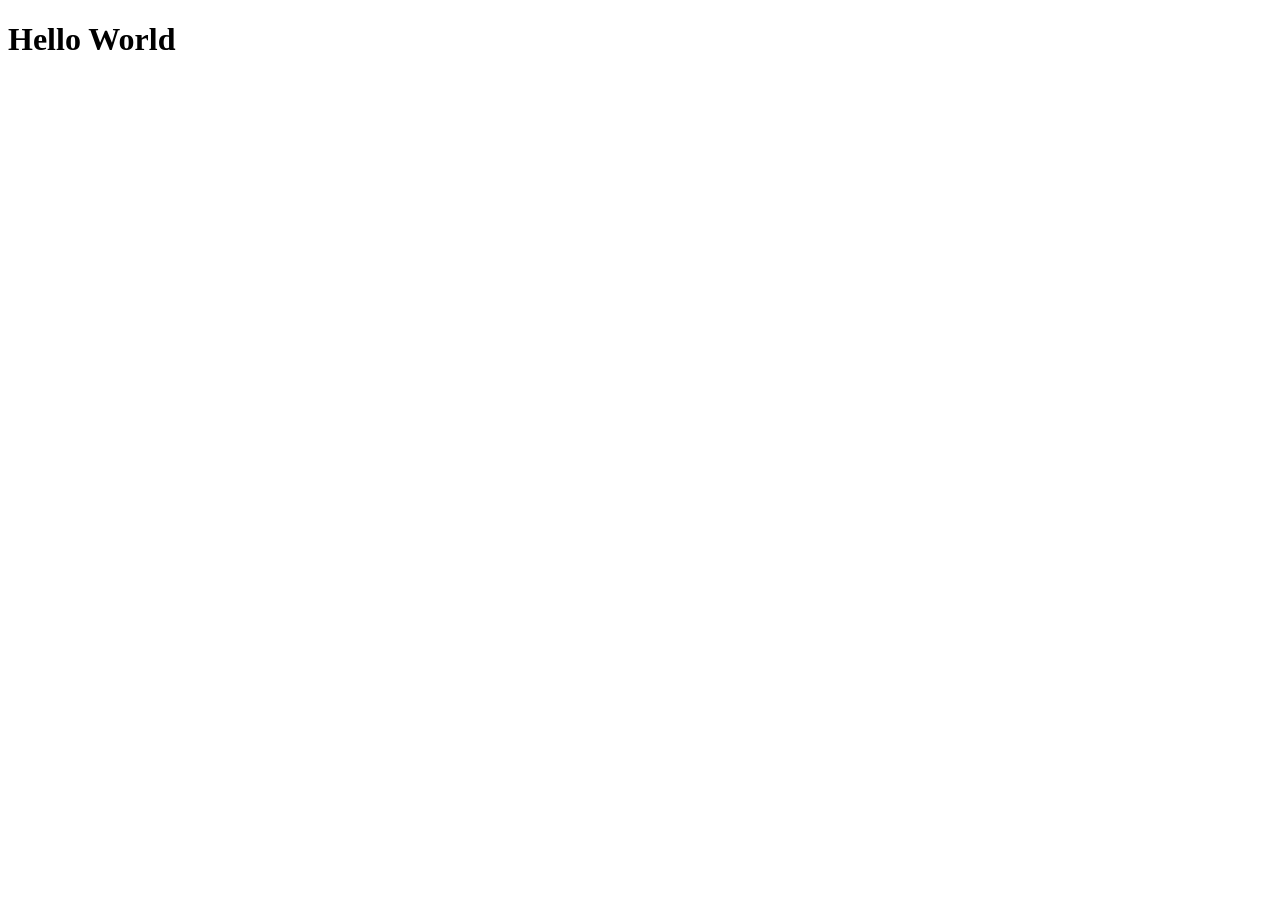
==== index.html @ 537e9d2a "mise en page" ====
<!DOCTYPE html>
<html lang="fr">
<head>
    <meta charset="UTF-8">
    <title>Hello World</title>
    <link rel="stylesheet" href="css/ligne.css">
</head>
<body>
    <h1>Hello World</h1>
</body>
</html>
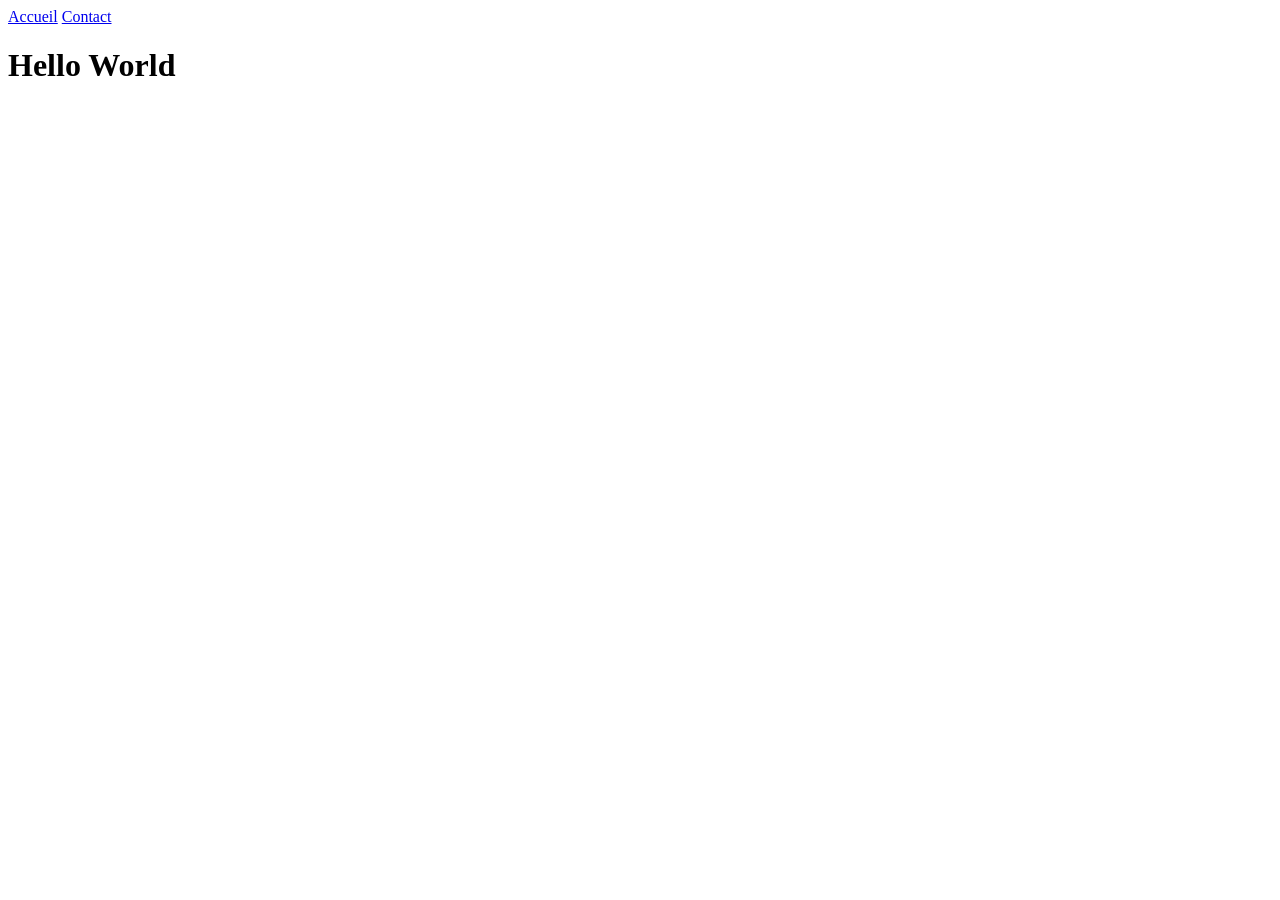
==== commit 7a4c13c3: "ajout du menu de navigation" ====
--- a/index.html
+++ b/index.html
@@ -2,12 +2,17 @@
 <html lang="fr">
 <head>
     <meta charset="UTF-8">
-    <title>Hello World</title>
-    <link rel="stylesheet" href="css/ligne.css">
+    <title>Mon site</title>
 </head>
 <body>
+
+    <nav>
+        <a href="index.html">Accueil</a>
+        <a href="contact.html">Contact</a>
+    </nav>
+
     <h1>Hello World</h1>
+
 </body>
 </html>
 
-
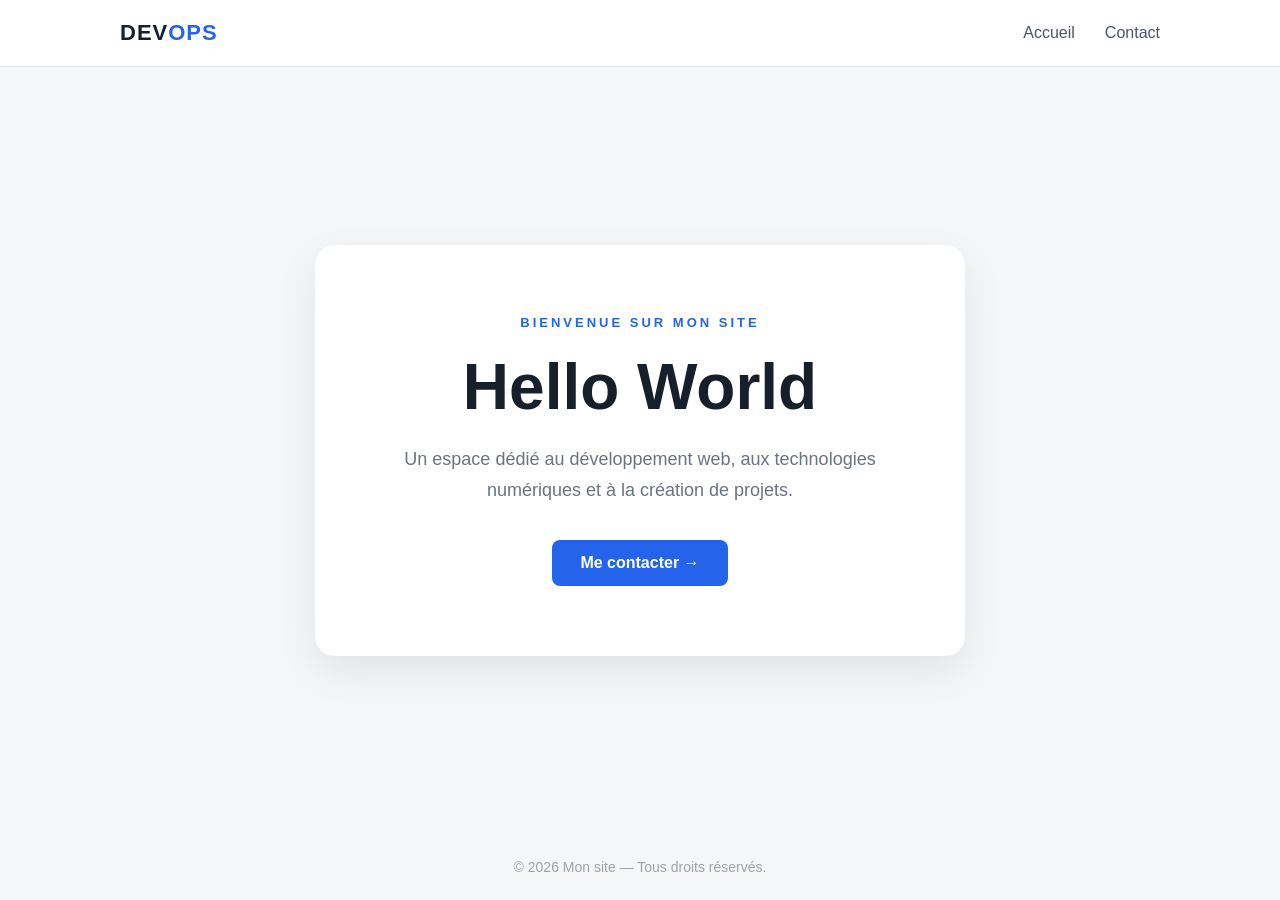
==== commit 6dc5f512: "dernière modifs avant td2" ====
--- a/index.html
+++ b/index.html
@@ -2,17 +2,44 @@
 <html lang="fr">
 <head>
     <meta charset="UTF-8">
+    <meta name="viewport" content="width=device-width, initial-scale=1.0">
     <title>Mon site</title>
+    <link rel="stylesheet" href="ligne.css">
 </head>
+
 <body>
 
-    <nav>
-        <a href="index.html">Accueil</a>
-        <a href="contact.html">Contact</a>
-    </nav>
+    <header>
+        <nav class="navbar">
+            <div class="logo">DEV<span>OPS</span></div>
 
-    <h1>Hello World</h1>
+            <div class="menu">
+                <a href="index.html">Accueil</a>
+                <a href="contact.html">Contact</a>
+            </div>
+        </nav>
+    </header>
+
+    <main>
+        <section class="hero">
+            <p class="surtitle">BIENVENUE SUR MON SITE</p>
+
+            <h1>Hello World</h1>
+
+            <p class="description">
+                Un espace dédié au développement web, aux technologies
+                numériques et à la création de projets.
+            </p>
+
+            <a href="contact.html" class="button">
+                Me contacter →
+            </a>
+        </section>
+    </main>
+
+    <footer>
+        <p>© 2026 Mon site — Tous droits réservés.</p>
+    </footer>
 
 </body>
 </html>
-
--- a/ligne.css
+++ b/ligne.css
@@ -0,0 +1,209 @@
+/* ==============================
+   RESET
+   ============================== */
+
+* {
+    margin: 0;
+    padding: 0;
+    box-sizing: border-box;
+}
+
+body {
+    font-family: Arial, Helvetica, sans-serif;
+    background: #f4f6f8;
+    color: #17202a;
+    min-height: 100vh;
+    display: flex;
+    flex-direction: column;
+}
+
+
+/* ==============================
+   NAVIGATION
+   ============================== */
+
+header {
+    background: #ffffff;
+    border-bottom: 1px solid #e5e7eb;
+}
+
+.navbar {
+    max-width: 1100px;
+    margin: auto;
+    padding: 20px 30px;
+
+    display: flex;
+    justify-content: space-between;
+    align-items: center;
+}
+
+.logo {
+    font-size: 22px;
+    font-weight: 800;
+    letter-spacing: 1px;
+}
+
+.logo span {
+    color: #2563eb;
+}
+
+.menu {
+    display: flex;
+    gap: 30px;
+}
+
+.menu a {
+    color: #4b5563;
+    text-decoration: none;
+    font-weight: 500;
+    transition: 0.2s;
+}
+
+.menu a:hover {
+    color: #2563eb;
+}
+
+
+/* ==============================
+   SECTION PRINCIPALE
+   ============================== */
+
+main {
+    flex: 1;
+
+    display: flex;
+    justify-content: center;
+    align-items: center;
+
+    padding: 60px 20px;
+}
+
+.hero {
+    max-width: 750px;
+    text-align: center;
+    background: #ffffff;
+
+    padding: 70px 50px;
+
+    border-radius: 20px;
+    box-shadow: 0 15px 40px rgba(0, 0, 0, 0.08);
+}
+
+
+/* ==============================
+   TITRE
+   ============================== */
+
+.surtitle {
+    color: #2563eb;
+    font-size: 13px;
+    font-weight: 700;
+    letter-spacing: 3px;
+    margin-bottom: 20px;
+}
+
+h1 {
+    font-size: 64px;
+    margin-bottom: 20px;
+
+    /* Cette propriété sera modifiée dans l'exercice de conflit */
+    color: #17202a;
+}
+
+.description {
+    max-width: 550px;
+    margin: 0 auto 35px;
+
+    color: #6b7280;
+    font-size: 18px;
+    line-height: 1.7;
+}
+
+
+/* ==============================
+   BOUTON
+   ============================== */
+
+.button {
+    display: inline-block;
+
+    padding: 14px 28px;
+
+    background: #2563eb;
+    color: white;
+
+    border-radius: 8px;
+
+    text-decoration: none;
+    font-weight: 600;
+
+    transition: 0.2s;
+}
+
+.button:hover {
+    background: #1d4ed8;
+    transform: translateY(-2px);
+}
+
+
+/* ==============================
+   FOOTER
+   ============================== */
+
+footer {
+    padding: 25px;
+    text-align: center;
+
+    color: #9ca3af;
+    font-size: 14px;
+}
+/* ==============================
+   FORMULAIRE DE CONTACT
+   ============================== */
+
+.contact-form {
+    max-width: 550px;
+    margin: 35px auto 0;
+    text-align: left;
+}
+
+.form-group {
+    margin-bottom: 20px;
+}
+
+.form-group label {
+    display: block;
+    margin-bottom: 8px;
+    font-weight: 600;
+    color: #374151;
+}
+
+.form-group input,
+.form-group textarea {
+    width: 100%;
+    padding: 13px 15px;
+
+    border: 1px solid #d1d5db;
+    border-radius: 8px;
+
+    font-family: inherit;
+    font-size: 15px;
+
+    outline: none;
+    transition: 0.2s;
+}
+
+.form-group input:focus,
+.form-group textarea:focus {
+    border-color: #2563eb;
+    box-shadow: 0 0 0 3px rgba(37, 99, 235, 0.1);
+}
+
+.form-group textarea {
+    resize: vertical;
+}
+
+.contact-form .button {
+    border: none;
+    cursor: pointer;
+}
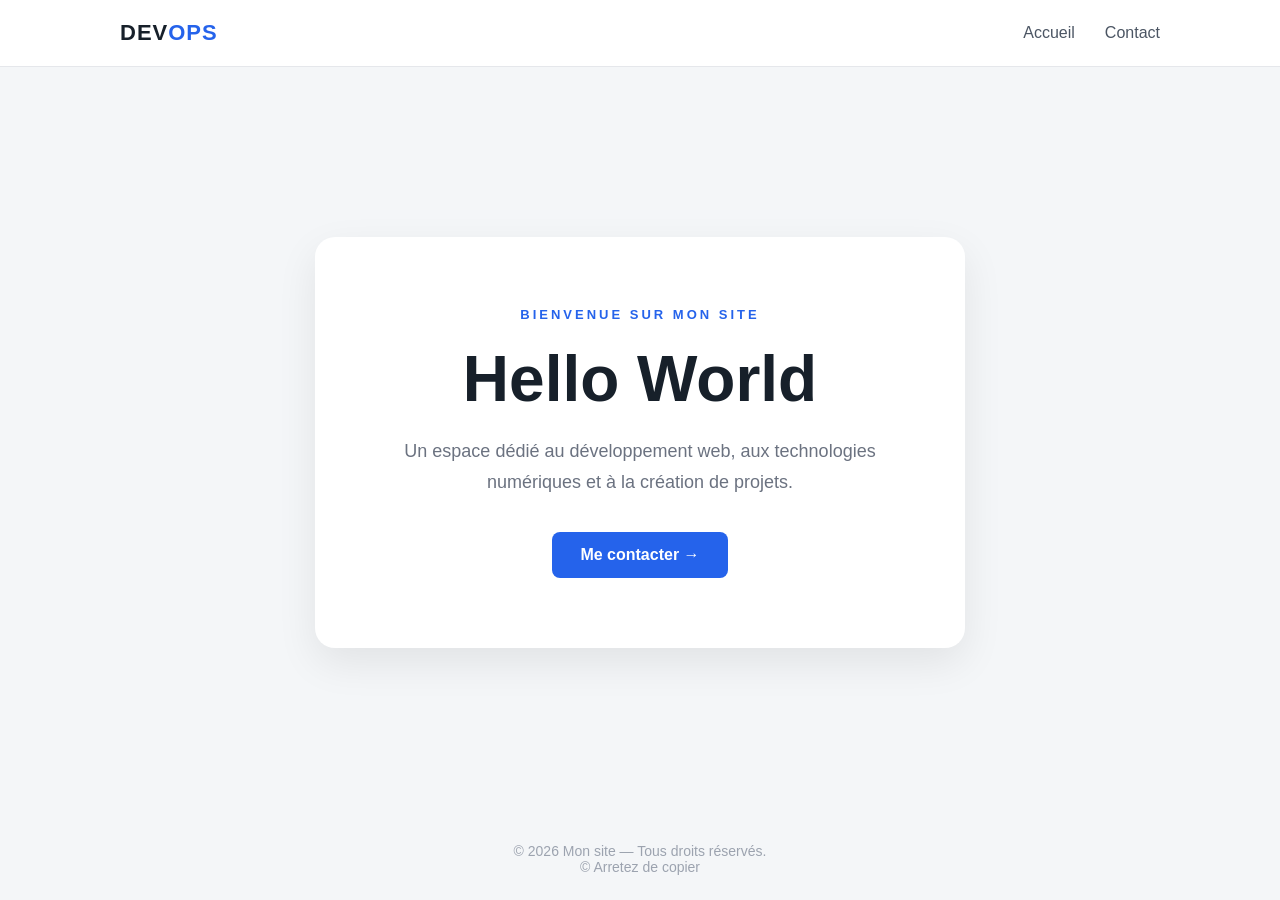
==== commit 15e2e5f7: "nouveau contact" ====
--- a/index.html
+++ b/index.html
@@ -39,6 +39,7 @@
 
     <footer>
         <p>© 2026 Mon site — Tous droits réservés.</p>
+        <p>© Arretez de copier </p>
     </footer>
 
 </body>
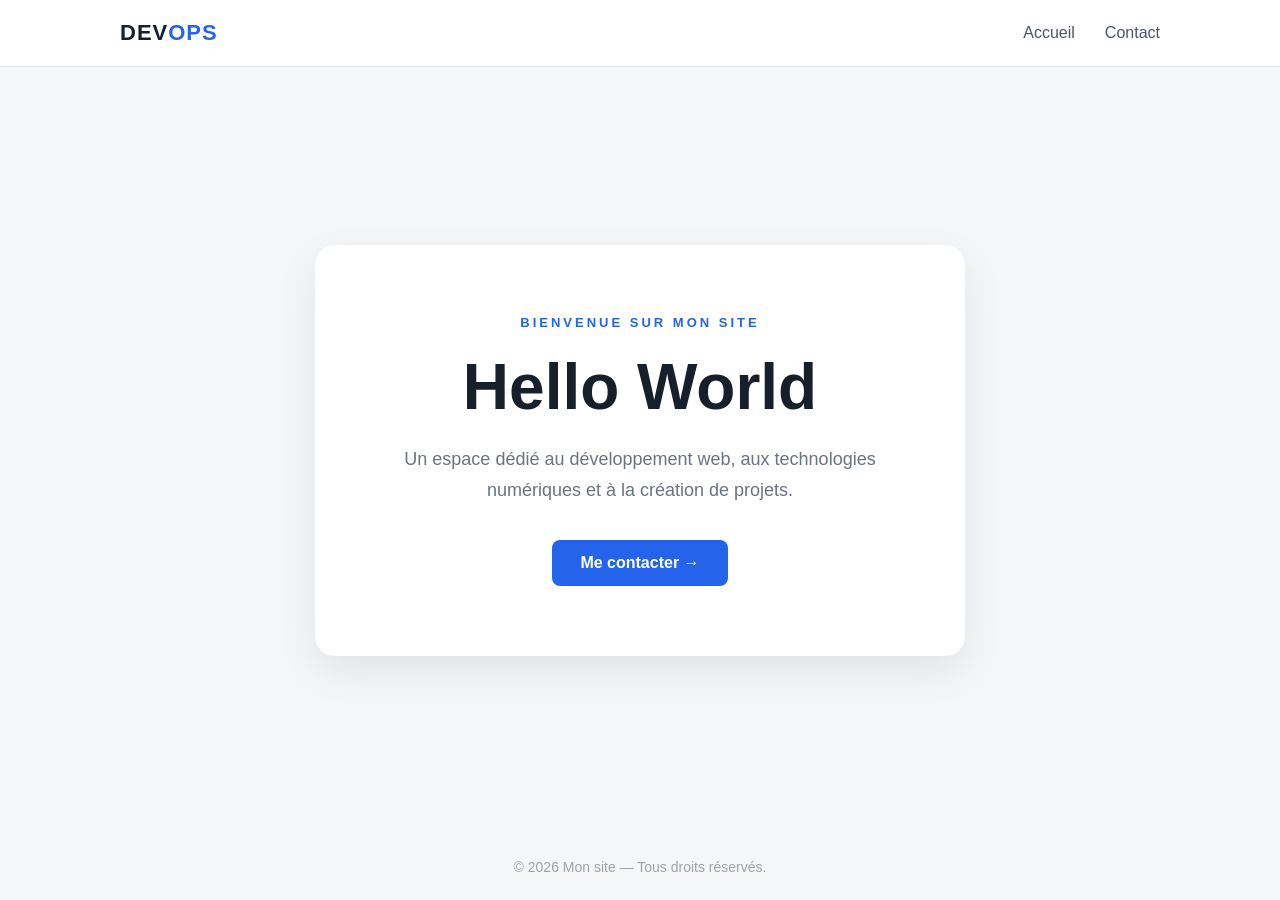
==== commit 863bc99d: "new contact" ====
--- a/index.html
+++ b/index.html
@@ -39,7 +39,6 @@
 
     <footer>
         <p>© 2026 Mon site — Tous droits réservés.</p>
-        <p>© Arretez de copier </p>
     </footer>
 
 </body>
